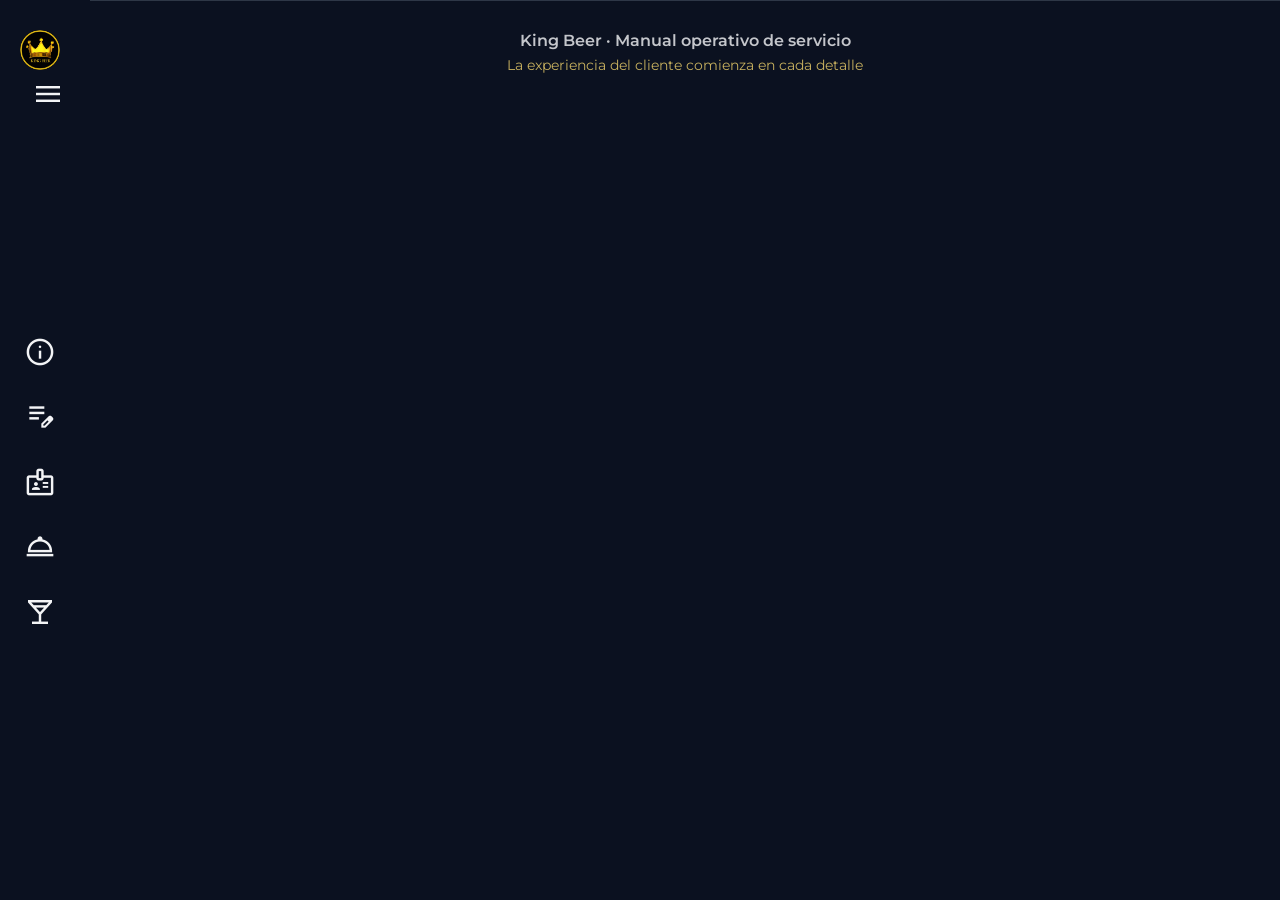
==== index.html @ facf4861 "subiendo cambio de nombre index" ====
<!DOCTYPE html>
<html lang="en">
<head>
    <meta charset="UTF-8">
    <meta name="viewport" content="width=device-width, initial-scale=1.0">
    <link rel="stylesheet" href="../style/style.css">
    <link href="https://fonts.googleapis.com/css2?family=Material+Symbols+Outlined" rel="stylesheet" />
    <link rel="preconnect" href="https://fonts.googleapis.com">
    <link rel="preconnect" href="https://fonts.gstatic.com" crossorigin>
    <link href="https://fonts.googleapis.com/css2?family=Montserrat:ital,wght@0,100..900;1,100..900&family=Open+Sans:ital,wght@0,300..800;1,300..800&display=swap" rel="stylesheet">
    <link rel="icon" href="../img/icono.ico" type="king ber">
    <title>HOME</title>
</head>
<body>
    <aside class="sidebar">
        <form class="sidebar__form">
            <input type="checkbox" id="open-nav">
            <label class="material-symbols-outlined" for="open-nav">menu</label>
        </form>
        <picture class="sidebar__logo">
            <img class="img-logo" src="../img/LOGO.jpg" alt="logo de KING BEER">
        </picture>
        <nav class="sidebar__nav">
            <ul>
            <li class="sidebar__item">
                <a href="#">
                    <span class="material-symbols-outlined">info</span>
                    <span>INFO</span>
                </a>
            </li>
            
            <li class="sidebar__item">
                <a href="/pag/camarero.html">
                    <span class="material-symbols-outlined">edit_note</span>
                    <span>CAMARERO</span>
                </a>
            </li>
            
            <li class="sidebar__item">
                <a href="/pag/recepcionista.html">
                    <span class="material-symbols-outlined">badge</span>
                    <span>RECEPCIONISTA</span>
                </a>
            </li>
            
            <li class="sidebar__item">
                <a href="/pag/runner.html">
                    <span class="material-symbols-outlined">room_service</span>
                    <span>RUNNER</span>
                </a>
            </li>
            
            <li class="sidebar__item">
                <a href="/pag/bartender.html">
                    <span class="material-symbols-outlined">local_bar</span>
                    <span>BARTENDER</span>
                </a>
            </li>
            </ul>
        </nav>
    </aside>
<footer class="footer">
    <p>King Beer · Manual operativo de servicio</p>
    <span>La experiencia del cliente comienza en cada detalle</span>
</footer>
</body>
</html>
---- style/style.css ----
/* VARIABLES DE COLOR */
:root {
    --color-bg: #0b1120;
    --color-surface: #111827;
    --color-surface-hover: #1f2937;
    --color-text: #f3f4f6;
    --color-primary: #d4af37;
    --color-primary-hover: #b8962e;
    --color-border: #374151;
    --color-dark: #020617;
    --color-gold-light: #f5d76e;
    --color-gold-dark: #8c6a1c;
}


*{  
    box-sizing: border-box;
    margin: 0;
    padding: 0;
}

/* BODY */
body {
    font-family: "Montserrat", sans-serif;
    background: var(--color-bg);
    color: var(--color-text);
}

/*---- HEADER SIDEBAR ----*/

/* -------- SIDEBAR BASE -------- */

.sidebar {
    display: flex;
    flex-direction: column;
    justify-content: space-between;
    background-color: var(--sidebar-color);
    position: fixed;
    height: 100vh;
    width: 80px;
    padding: 30px 0 6px;
    transition: width 0.3s ease;
    z-index: 100;
    top: 0;
    left: 0;
}

/* -------- MENU BUTTON -------- */

input[type="checkbox"] {
    display: none;
}

.sidebar__form {
    position: absolute;
    margin-top: 3rem;
    right: 1rem;
    z-index: 20;
}

.sidebar__form label {
    font-size: 2rem;
    cursor: pointer;
}

/* ----- LOGO ------ */

.sidebar__logo {
    display: flex;
    justify-content: center;
}

.sidebar__logo img {
    width: 40px;
    border-radius: 50%;
    transition: all 0.3s ease;
}

/* -------- NAV -------- */

.sidebar__nav {
    display: flex;
    flex: 1;
    align-items: center;
}

.sidebar__nav ul {
    list-style: none;
    display: flex;
    flex-direction: column;
    align-items: center;
    gap: 15px;
    padding: 0;
    width: 100%;
}

/* -------- ITEMS -------- */

.sidebar__item a {
    display: flex;
    align-items: center;
    justify-content: center;
    width: 50px;
    height: 50px;
    text-decoration: none;
    color: var(--icono-color);
    border-radius: 50%;
    transition: all 0.3s ease;
    gap: 10px;
}

/* ICONO */
.sidebar__item span {
    font-size: 2rem;
}

/* TEXTO */
.sidebar__item span:last-child {
    font-size: 0.9rem;
    display: none;
}

/* HOVER */
.sidebar__item a:hover {
    background-color: var(--color-border);
    color: var(--color-gold-light);
}

/* -------- SIDEBAR ABIERTO -------- */

.sidebar:has(input[type="checkbox"]:checked) {
    width: 220px;
}

/* LOGO ABIERTO */
.sidebar:has(input[type="checkbox"]:checked) .sidebar__logo {
    justify-content: flex-start;
    padding-left: 20px;
}

.sidebar:has(input[type="checkbox"]:checked) .sidebar__logo img {
    width: 60px;
}

/* NAV ABIERTO */
.sidebar:has(input[type="checkbox"]:checked) .sidebar__nav ul {
    align-items: flex-start;
}

/* ITEM ABIERTO */
.sidebar:has(input[type="checkbox"]:checked) .sidebar__item a {
    width: 100%;
    justify-content: flex-start;
    padding-left: 15px;
    gap: 10px;
    border-radius: 25px;
}

/* TEXTO VISIBLE */
.sidebar:has(input[type="checkbox"]:checked) .sidebar__item span:last-child {
    display: inline;
}


/* CONTENEDOR */
.faq {
    max-width: 820px;
    margin: 60px auto;
    padding: 20px;
}

/* HEADER */
.faq__header {
    text-align: center;
    margin-bottom: 40px;
}

.faq__title {
    padding-bottom:1rem ;
    text-align: center;
    font-size: 2rem;
    font-weight: 700;
}

/* ITEM */
.faq__item {
    display: block;
    background: var(--color-surface);
    border-radius: 12px;
    margin-bottom: 15px;
    overflow: hidden;
    cursor: pointer;
    transition: all 0.3s ease;
}

/* HOVER */
.faq__item:hover {
    background: var(--color-surface-hover);
}

/* INPUT */
.faq__input {
    display: none;
}

/* QUESTION */
.faq__question {
    padding: 18px 20px;
    font-weight: 500;
    display: flex;
    gap: 10px;
    align-items: center;
    position: relative;
}

/* NUMERO */
.faq__number {
    color: var(--color-primary);
}

/* ICONO (+) */
.faq__question::after {
    content: "+";
    position: absolute;
    right: 20px;
    font-size: 1.4rem;
    transition: transform 0.3s ease;
}

/* CONTENT */
.faq__content {
    background-image: url(../img/fondos.png);
    background-repeat: no-repeat;
    background-size: 30%;
    background-position: center;
    max-height: 0;
    overflow: hidden;
    padding: 0 20px;
    margin: 10px;
    transition: all 0.4s ease;
}

/* ABIERTO */
.faq__input:checked ~ .faq__content {
    max-height: 2000px;
    padding: 20px;
}

/* ROTAR ICONO */
.faq__input:checked ~ .faq__question::after {
    transform: rotate(45deg);
}

/* TEXTOS */
.faq__subtitle {
    text-align: center;
    font-weight: 600;
    margin-bottom: 10px;
    color: var(--color-primary);
}

.faq__text {
    font-size: 0.95rem;
    line-height: 1.6;
    margin-bottom: 15px;
}


/* LISTAS */
.faq__list {
    padding-left: 20px;
    margin-bottom: 15px;
}

.faq__list li {
    margin-bottom: 8px;
}

/* CARD */
.faq__card {
    background: var(--color-bg);
    border-radius: 10px;
    overflow: hidden;
    margin-top: 15px;
    border: 1px solid var(--color-border);
}

.faq__card-header {
    background: var(--color-primary);
    color: var(--color-bg);
    padding: 10px;
    font-weight: 600;
    text-align: center;
}

.faq__card-body {
    padding: 15px;
}

.faq__card-footer {

    background: red;
    text-align: center;
    border-radius: 10px 2px 10px 2px;
    padding: 10px;
    font-size: 0.85rem;
}

/* GRID */
.faq__grid {
    display: grid;
    grid-template-columns: 150px 1fr 1fr; /* 👈 3 columnas */
    margin: 15px 0;
    border: 1px solid var(--color-border);
    border-radius: 10px;
}

/* COLUMNA ROJA */
.faq__grid-side {
    grid-row: 1 / span 3; /* ocupa varias filas */
    background: linear-gradient(to bottom, #dc2626, #b91c1c);
    color: white;
    font-weight: 700;
    text-align: center;
    border-radius: 5px;
    display: flex;
    align-items: center;
    justify-content: center;
}

/* HEADERS */
.faq__grid-header {
    background: #374151;
    color: white;
    padding: 10px;
    font-weight: 600;
    text-align: center;
    border-radius:5px 5px 5px 5px;
}

/* ITEMS */
.faq__grid-item {
    padding: 10px;
    border-top: 1px solid var(--color-border);
    border-left: 1px solid var(--color-border);
    background: #e5e7eb97;
    color: #111;
    border-radius:5px 5px 5px 5px;
}

/*RECEPCIONISTA*/
.protocolo {
    width: 100%;
    border-collapse: collapse;
    margin: 20px 0;
    border-radius: 10px;
    overflow: hidden;
}

/* columna ETAPA */
.protocolo td.etapa{
    background: linear-gradient(to bottom, #dc2626, #b91c1c);
    font-weight: bold;
    text-align: center;
}


/* headers */
.protocolo th {
    background: #374151;
    color: white;
    padding: 12px;
    text-align: center;
}

/* celdas */
.protocolo td {
    padding: 12px;
    border: 1px solid #ccc;
    background: #e5e7ebb9;
    color: #111;
}
.protocolo tr:hover td:not(.etapa) {
    background: #d1d5db;
}


/*---- FOOTER ----*/

.footer {
    justify-content: flex-end;
    margin-left: 90px;
    padding: 30px 20px;
    text-align: center;
    color: var(--color-text);
    border-top: 1px solid var(--color-border);
    opacity: 0.8;
}

.footer p {
    font-weight: 600;
    margin-bottom: 5px;
}

.footer span {
    font-size: 0.85rem;
    color: var(--color-gold-light);
}


/* RESPONSIVE */
@media (max-width: 600px) {
    .faq__title {
        font-size: 1.5rem;
    }

    .faq__question {
        font-size: 0.9rem;
    }
}

@media (max-width: 768px) {

    /* SIDEBAR MÁS COMPACTO */
    .sidebar {
        width: 70px;
    }

    .sidebar:has(input[type="checkbox"]:checked) {
        width: 200px;
    }

    /* CONTENIDO NO SE ROMPE CON SIDEBAR */
    .faq {
        margin-left: 90px;
        padding: 15px;
    }

    .faq__title {
        font-size: 1.4rem;
        padding-bottom: 1rem ;
    }

    /* TEXTO MÁS LEGIBLE */
    .faq__text {
        font-size: 0.9rem;
    }

    .faq__question {
        font-size: 0.9rem;
    }

    .faq__grid {
    display: grid;
    grid-template-columns: 120px 1fr 1fr;
    overflow-x: auto;
}
}

@media (max-width: 480px) {

    .sidebar {
        width: 60px;
    }

    .faq {
        margin-left: 75px;
        padding: 10px;
    }

    .faq__title {
        font-size: 1.2rem;
        padding: 10px;
    }

    .faq__question {
        font-size: 0.85rem;
    }

    .faq__text {
        font-size: 0.85rem;
    }
}
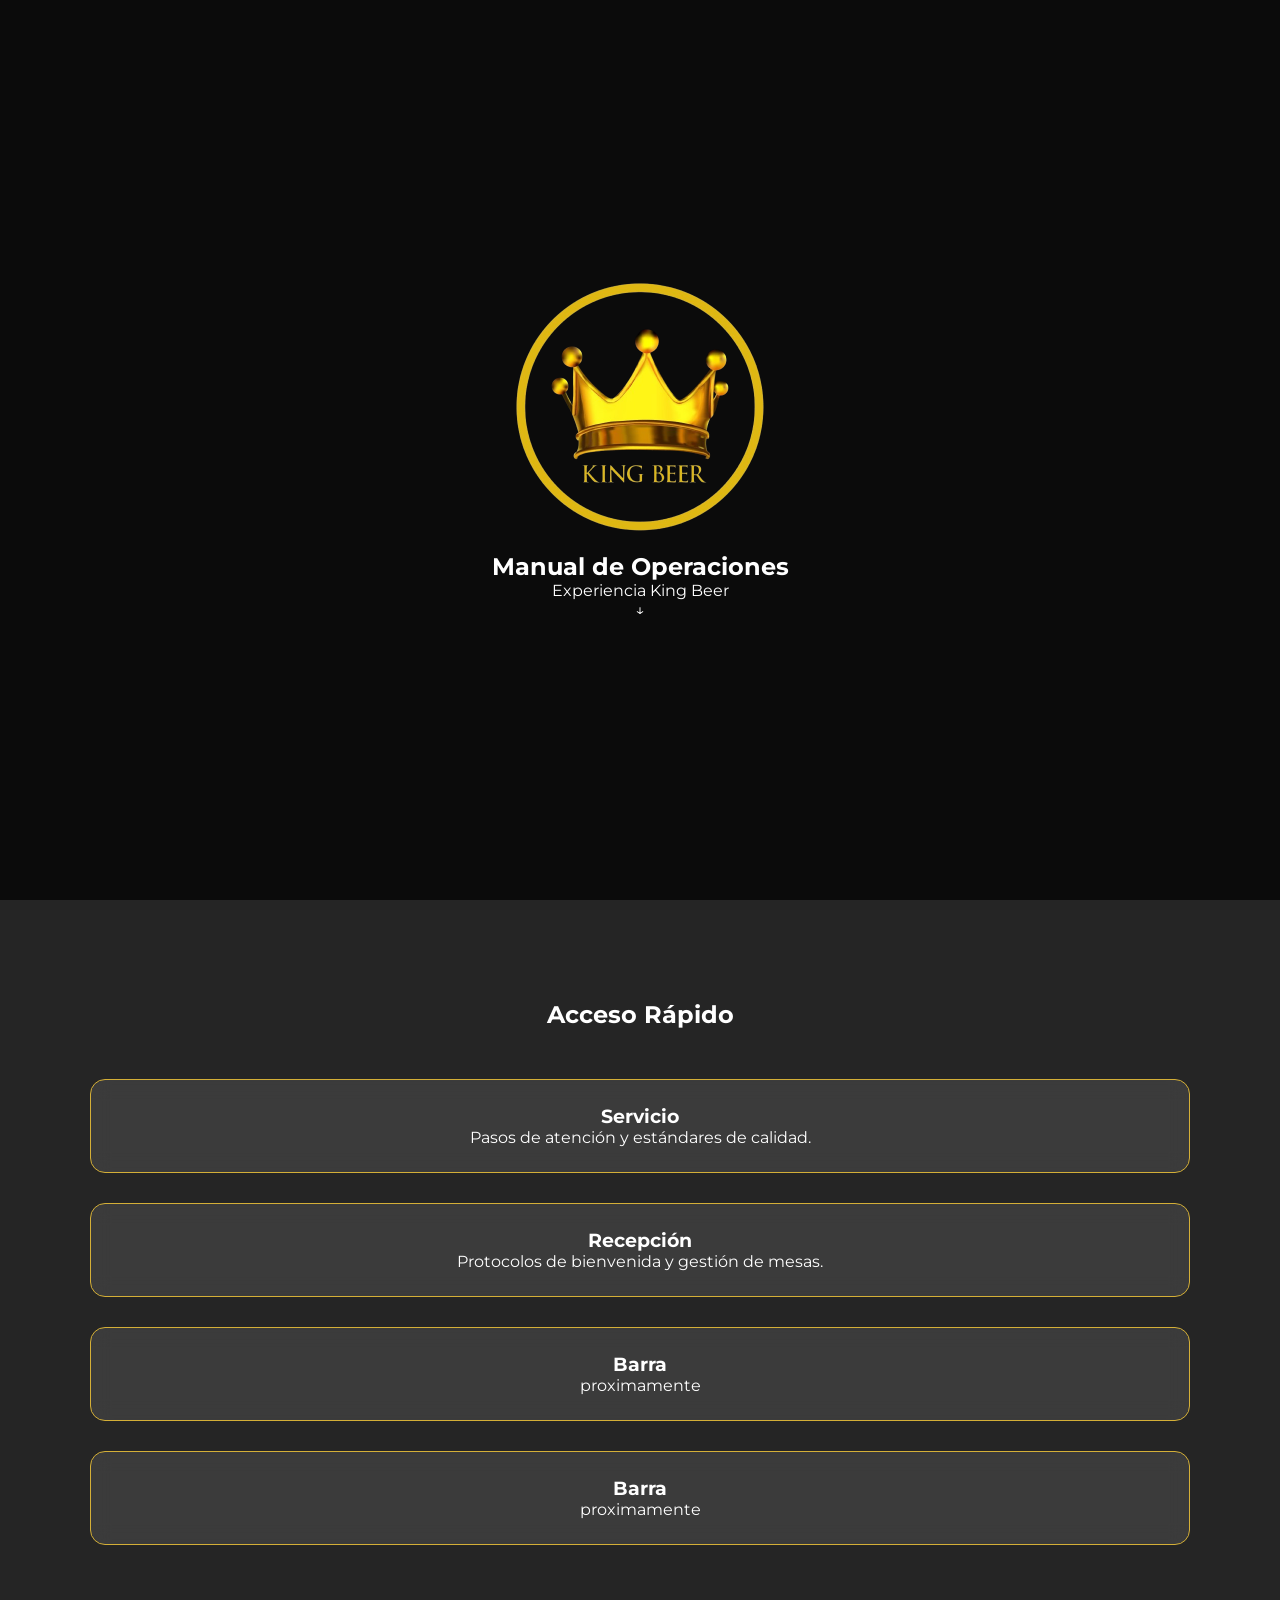
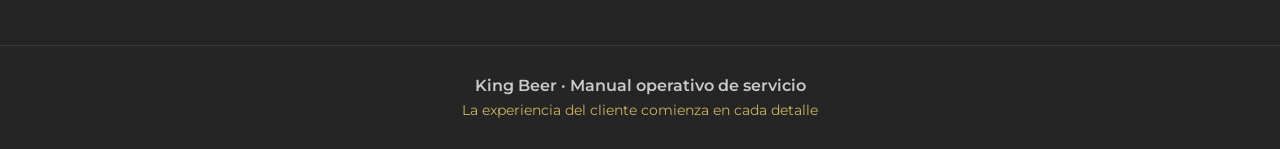
==== commit a8d7bc40: "subiendo cambios de vista" ====
--- a/index.html
+++ b/index.html
@@ -12,54 +12,58 @@
     <title>HOME</title>
 </head>
 <body>
-    <aside class="sidebar">
-        <form class="sidebar__form">
-            <input type="checkbox" id="open-nav">
-            <label class="material-symbols-outlined" for="open-nav">menu</label>
-        </form>
-        <picture class="sidebar__logo">
-            <img class="img-logo" src="../img/LOGO.jpg" alt="logo de KING BEER">
-        </picture>
-        <nav class="sidebar__nav">
-            <ul>
-            <li class="sidebar__item">
-                <a href="#">
-                    <span class="material-symbols-outlined">info</span>
-                    <span>INFO</span>
-                </a>
-            </li>
+<!-- El video que queda de fondo para siempre -->
+<video autoplay muted loop playsinline class="video-background">
+    <source src="video/presentacion.mp4" type="video/mp4">
+</video>
+
+<!-- Capa oscura fija para que el texto sea legible sobre el video -->
+<div class="video-overlay"></div>
+
+<!-- Todo el contenido de la página va acá arriba -->
+<main class="content-wrapper">
+    
+    <!-- Sección de Bienvenida (Logo) -->
+    <section class="hero-full">
+        <img src="img/logo inicio.png" alt="Logo King Beer" class="main-logo">
+        <h1>Manual de Operaciones</h1>
+        <p>Experiencia King Beer</p>
+        <div class="scroll-arrow">↓</div>
+    </section>
+
+    <!-- Sección de Tarjetas (Cards) -->
+    <section id="home" class="cards-container">
+        <h2>Acceso Rápido</h2>
+        <div class="cards-grid">
+            <a href="/pag/camarero.html" class="card">
+                <i class="fas fa-utensils"></i>
+                <h3>Servicio</h3>
+                <p>Pasos de atención y estándares de calidad.</p>
+            </a>
+
+            <a href="/pag/recepcionista.html" class="card">
+                <i class="fas fa-concierge-bell"></i>
+                <h3>Recepción</h3>
+                <p>Protocolos de bienvenida y gestión de mesas.</p>
+            </a>
             
-            <li class="sidebar__item">
-                <a href="/pag/camarero.html">
-                    <span class="material-symbols-outlined">edit_note</span>
-                    <span>CAMARERO</span>
-                </a>
-            </li>
-            
-            <li class="sidebar__item">
-                <a href="/pag/recepcionista.html">
-                    <span class="material-symbols-outlined">badge</span>
-                    <span>RECEPCIONISTA</span>
-                </a>
-            </li>
-            
-            <li class="sidebar__item">
-                <a href="/pag/runner.html">
-                    <span class="material-symbols-outlined">room_service</span>
-                    <span>RUNNER</span>
-                </a>
-            </li>
-            
-            <li class="sidebar__item">
-                <a href="/pag/bartender.html">
-                    <span class="material-symbols-outlined">local_bar</span>
-                    <span>BARTENDER</span>
-                </a>
-            </li>
-            </ul>
-        </nav>
-    </aside>
-<footer class="footer">
+            <a href="pag/runner.html" class="card">
+                <i class="fas fa-beer"></i>
+                <h3>Barra</h3>
+                <p>proximamente</p>
+            </a>
+
+            <a href="/pag/bartender.html" class="card">
+                <i class="fas fa-beer"></i>
+                <h3>Barra</h3>
+                <p>proximamente</p>
+            </a>
+        </div>
+    </section>
+</main>
+
+
+<footer class="footer footer_index">
     <p>King Beer · Manual operativo de servicio</p>
     <span>La experiencia del cliente comienza en cada detalle</span>
 </footer>
--- a/style/style.css
+++ b/style/style.css
@@ -1,6 +1,6 @@
 /* VARIABLES DE COLOR */
 :root {
-    --color-bg: #0b1120;
+    --color-bg: #252525;
     --color-surface: #111827;
     --color-surface-hover: #1f2937;
     --color-text: #f3f4f6;
@@ -161,6 +161,118 @@
     display: inline;
 }
 
+/*---- HOME -----*/
+/* Video de fondo FIJO */
+.video-background {
+    position: fixed;
+    top: 0;
+    left: 0;
+    width: 100%;
+    height: 100%;
+    object-fit: cover;
+    z-index: -2; /* Atrás de todo */
+}
+
+/* Filtro oscuro para que el texto se lea siempre */
+.video-overlay {
+    position: fixed;
+    top: 0;
+    left: 0;
+    width: 100%;
+    height: 100%;
+    background: rgba(0, 0, 0, 0.7); /* Oscurece el video */
+    z-index: -1; /* Entre el video y el texto */
+}
+
+/* Contenedor del contenido */
+.content-wrapper {
+    position: relative;
+    z-index: 1;
+    color: white;
+    text-align: center;
+}
+
+/* Primera vista (Logo y Título) */
+.hero-full {
+    height: 100vh;
+    display: flex;
+    flex-direction: column;
+    justify-content: center;
+    align-items: center;
+}
+
+.main-logo {
+    width: 250px;
+    margin-bottom: 20px;
+}
+
+/* Sección de tarjetas con fondo transparente para ver el video */
+.cards-container {
+    padding: 100px 20px;
+}
+
+.cards-grid {
+    display: grid;
+    grid-template-columns: rrepeat(auto-fit, minmax(220px, 1fr));
+    gap: 30px;
+    max-width: 1100px;
+    margin: 50px auto 0;
+}
+
+.card {
+    background: rgba(255, 255, 255, 0.1);/* Fondo semi-transparente */
+    backdrop-filter: blur(10px);
+    padding:25px 15px;;
+    border-radius: 15px;
+    text-decoration: none;
+    color: white;
+    border: 1px solid #d4af37;
+    transition: 0.3s;
+}
+
+.card:hover {
+    background: #d4af37;
+    color: black;
+    transform: translateY(-10px);
+}
+
+.card i {
+    font-size: 50px;
+    color: #d4af37;
+    margin-bottom: 20px;
+}
+
+.card:hover i {
+    color: black;
+}
+
+/* VIDEO DE FONDO CONFIGURACIÓN */
+
+.glass_bcg {
+    filter: blur(8px) brightness(0.6);
+    transform: scale(1.05); /* evita bordes raros al hacer blur */
+}
+
+.video-background {
+    position: fixed;
+    top: 0;
+    left: 0;
+    width: 100%;
+    height: 100%;
+    object-fit: cover;
+    z-index: -2;
+}
+
+.video-overlay {
+    position: fixed;
+    top: 0;
+    left: 0;
+    width: 100%;
+    height: 100%;
+    background: rgba(0, 0, 0, 0.7);
+    z-index: -1;
+}
+
 
 /* CONTENEDOR */
 .faq {
@@ -306,10 +418,18 @@
     font-size: 0.85rem;
 }
 
+.main-content {
+    margin-left:5rem; 
+    display: flex;
+    padding-top: 10rem;
+    flex-direction: column;
+    align-items: center;
+}
+
 /* GRID */
 .faq__grid {
     display: grid;
-    grid-template-columns: 150px 1fr 1fr; /* 👈 3 columnas */
+    grid-template-columns: 150px 1fr 1fr;
     margin: 15px 0;
     border: 1px solid var(--color-border);
     border-radius: 10px;
@@ -317,7 +437,7 @@
 
 /* COLUMNA ROJA */
 .faq__grid-side {
-    grid-row: 1 / span 3; /* ocupa varias filas */
+    grid-row: 1 / span 3;
     background: linear-gradient(to bottom, #dc2626, #b91c1c);
     color: white;
     font-weight: 700;
@@ -389,12 +509,15 @@
 
 .footer {
     justify-content: flex-end;
-    margin-left: 90px;
     padding: 30px 20px;
     text-align: center;
     color: var(--color-text);
     border-top: 1px solid var(--color-border);
     opacity: 0.8;
+}
+
+.main-content + .footer {
+    margin-left: 90px;
 }
 
 .footer p {
@@ -430,7 +553,6 @@
         width: 200px;
     }
 
-    /* CONTENIDO NO SE ROMPE CON SIDEBAR */
     .faq {
         margin-left: 90px;
         padding: 15px;
@@ -441,7 +563,6 @@
         padding-bottom: 1rem ;
     }
 
-    /* TEXTO MÁS LEGIBLE */
     .faq__text {
         font-size: 0.9rem;
     }
@@ -455,6 +576,7 @@
     grid-template-columns: 120px 1fr 1fr;
     overflow-x: auto;
 }
+
 }
 
 @media (max-width: 480px) {
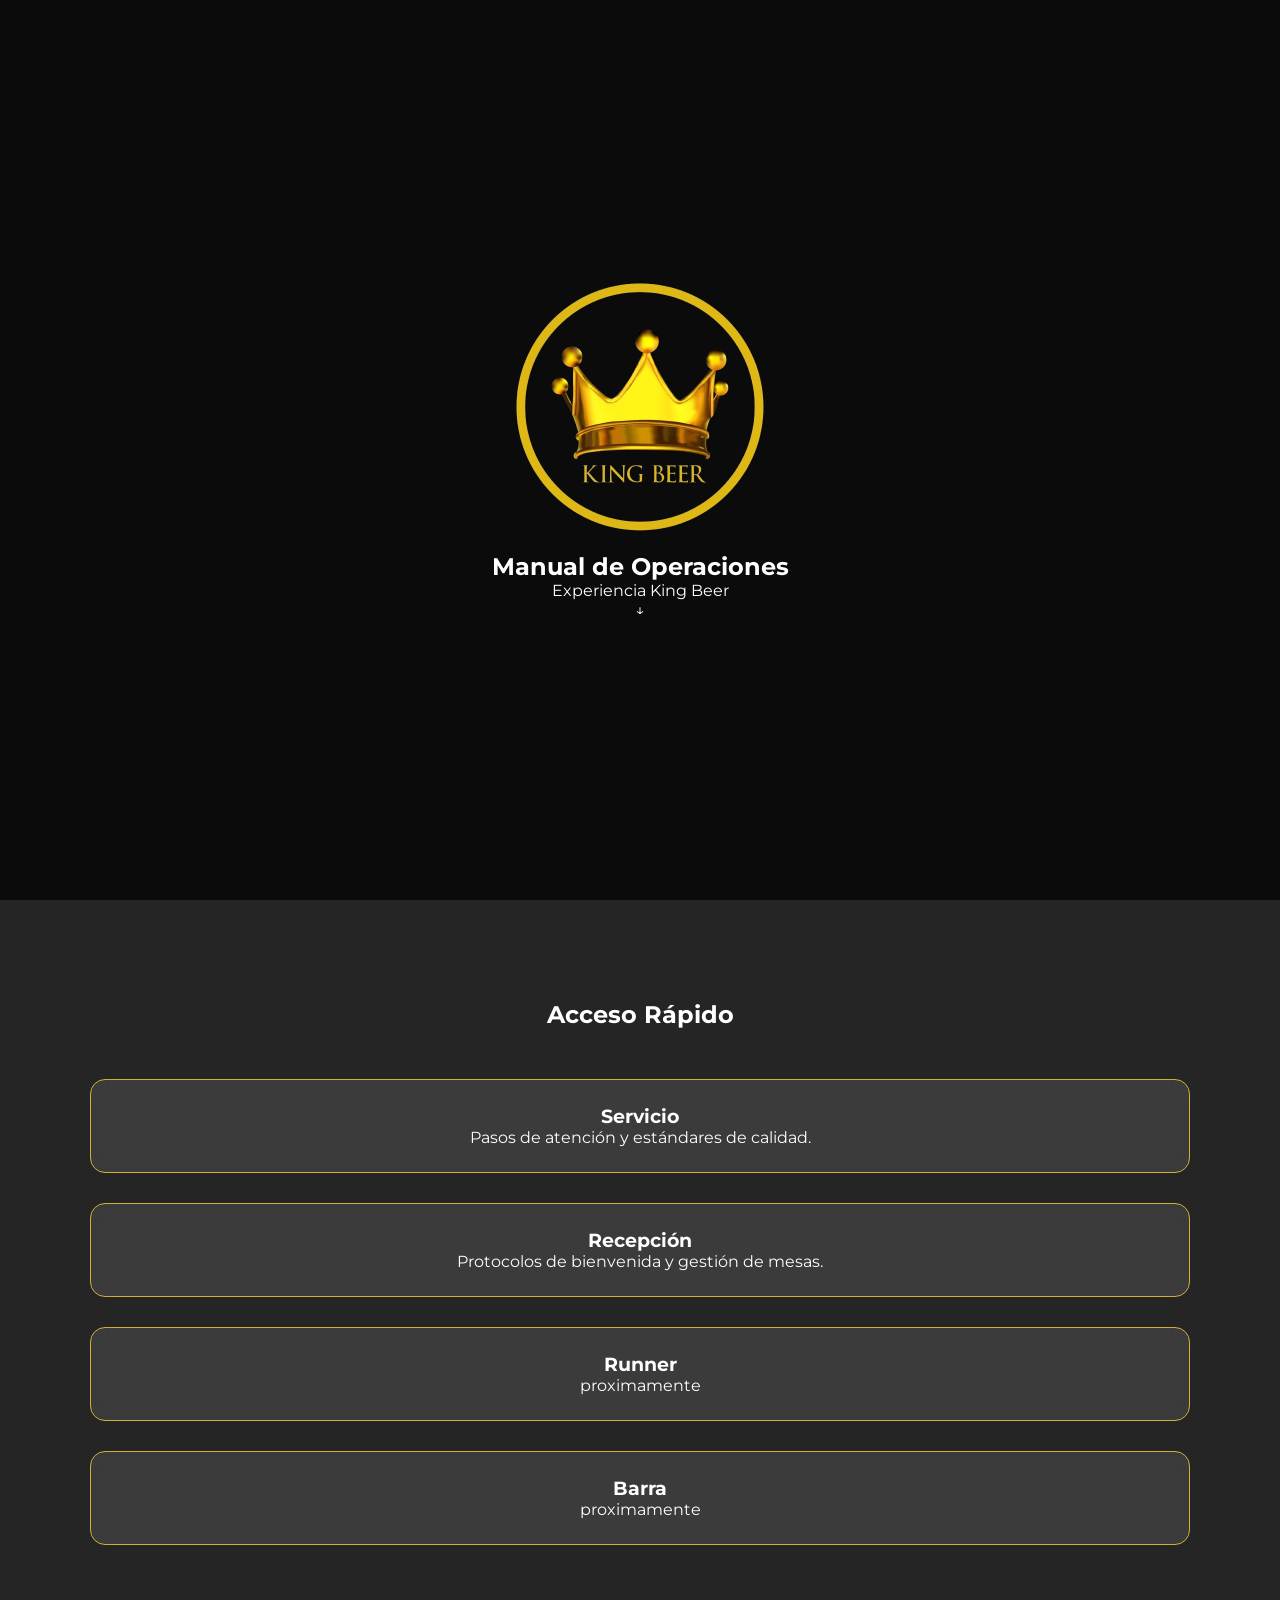
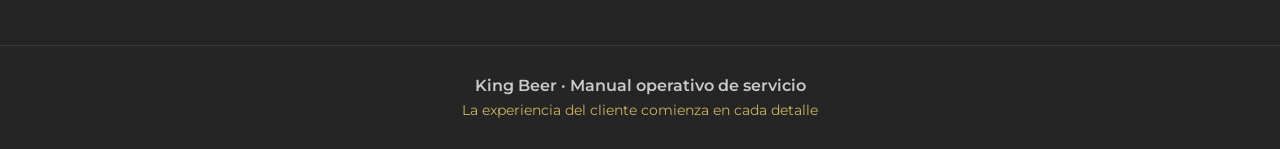
==== commit a65377ba: "subiendo ultimos cambios" ====
--- a/index.html
+++ b/index.html
@@ -49,7 +49,7 @@
             
             <a href="pag/runner.html" class="card">
                 <i class="fas fa-beer"></i>
-                <h3>Barra</h3>
+                <h3>Runner</h3>
                 <p>proximamente</p>
             </a>
 
--- a/style/style.css
+++ b/style/style.css
@@ -170,7 +170,7 @@
     width: 100%;
     height: 100%;
     object-fit: cover;
-    z-index: -2; /* Atrás de todo */
+    z-index: -2;
 }
 
 /* Filtro oscuro para que el texto se lea siempre */
@@ -180,8 +180,8 @@
     left: 0;
     width: 100%;
     height: 100%;
-    background: rgba(0, 0, 0, 0.7); /* Oscurece el video */
-    z-index: -1; /* Entre el video y el texto */
+    background: rgba(0, 0, 0, 0.7);
+    z-index: -1;
 }
 
 /* Contenedor del contenido */
@@ -206,7 +206,6 @@
     margin-bottom: 20px;
 }
 
-/* Sección de tarjetas con fondo transparente para ver el video */
 .cards-container {
     padding: 100px 20px;
 }
@@ -250,7 +249,7 @@
 
 .glass_bcg {
     filter: blur(8px) brightness(0.6);
-    transform: scale(1.05); /* evita bordes raros al hacer blur */
+    transform: scale(1.05);
 }
 
 .video-background {
@@ -271,6 +270,10 @@
     height: 100%;
     background: rgba(0, 0, 0, 0.7);
     z-index: -1;
+}
+
+video {
+    object-fit: cover;
 }
 
 
